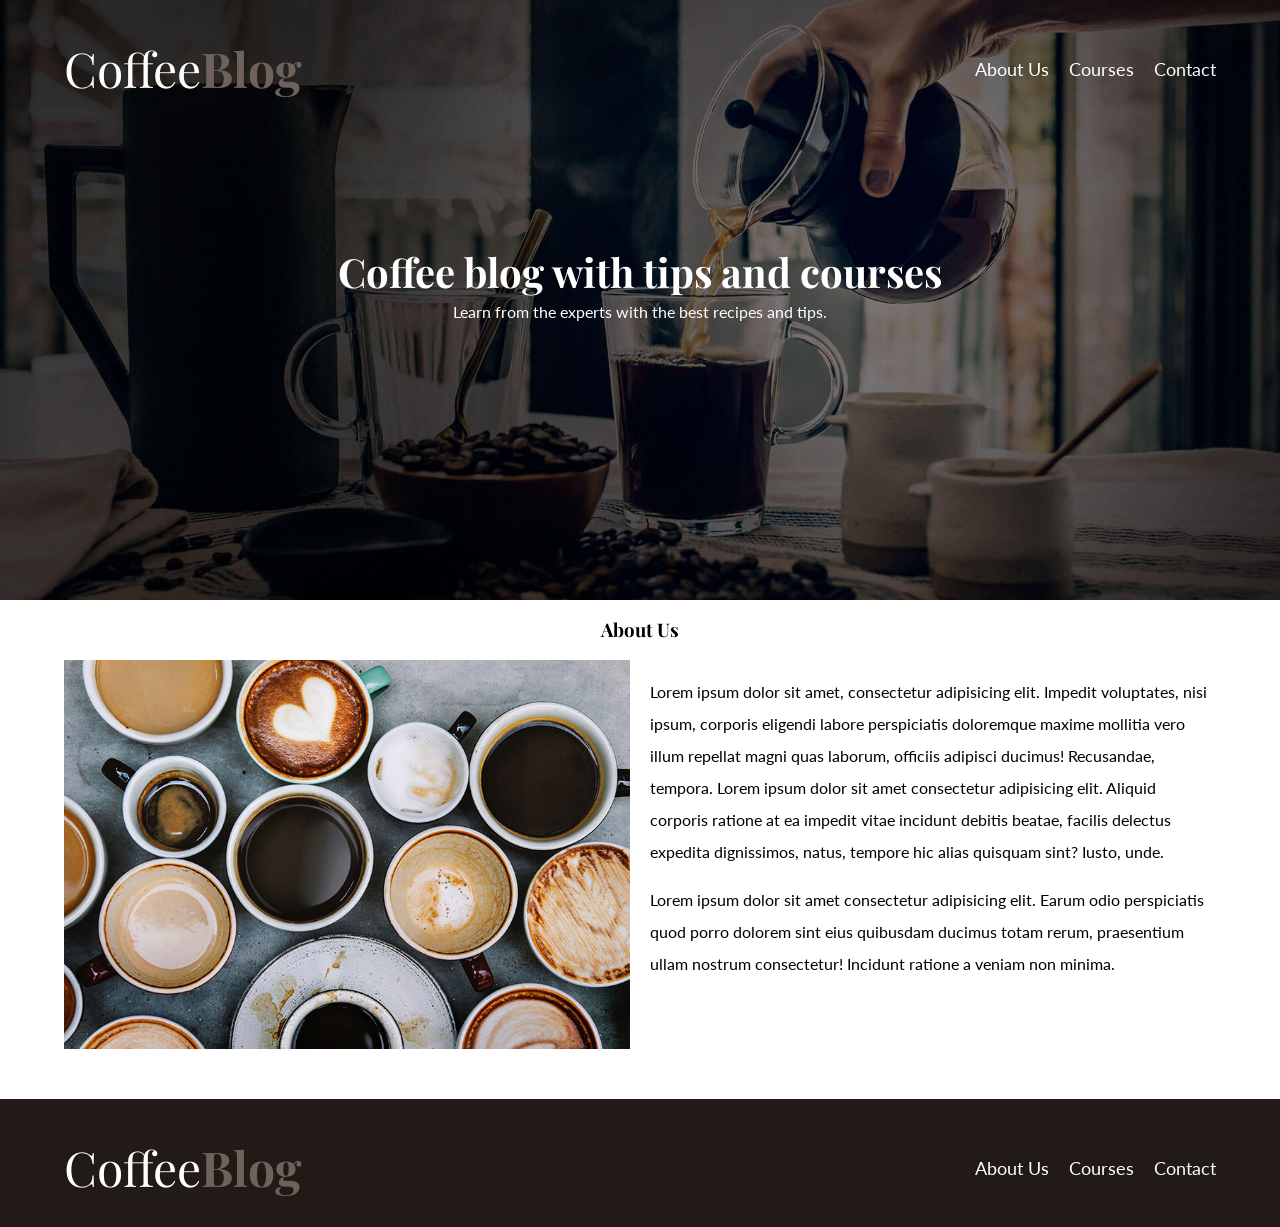
==== about_us.html @ 2da4db18 "feat/Creating-the-AboutUs-page" ====
<!DOCTYPE html>
<html lang="en">
<head>
    <meta charset="UTF-8">
    <meta name="viewport" content="width=device-width, initial-scale=1.0">
    <title>The Coffee Blog</title>
    <link rel="stylesheet" href="style/normalize.css">
    <link href="https://fonts.googleapis.com/css2?family=Lato:wght@400;700;900&family=Playfair+Display:wght@600;700;800&display=swap" rel="stylesheet">
    <link rel="stylesheet" href="style/styles.css">

</head>
<body>
    <header class="header">
            <div class="container">
                <div class="bar">
                    <a class="logo" href="index.html" >
                        <h1 class="logo__name no-margin center-text">Coffee<span class="logo__bold">Blog</span></h1>
                    </a>
                    <nav class="navigation">
                        <a href="about_us.html" class="navigation__link">About Us</a>
                        <a href="courses.html" class="navigation__link">Courses</a>
                        <a href="contact.html" class="navigation__link">Contact</a>
                    </nav>
                </div>
            </div>

        <div class="header__text">
            <h2 class="no-margin">Coffee blog with tips and courses</h2>
            <p class="no-margin">Learn from the experts with the best recipes and tips.</p>
        </div>
    </header>

    <main class="container">
        <h3 class="center-text">About Us</h3>
        <div class="about-us">
            <div class="about-us__image">
                <img src="img/nosotros.jpg" alt="about-us">
            </div>
            <div class="about-us__text">
                <p>Lorem ipsum dolor sit amet, consectetur adipisicing elit. Impedit voluptates, nisi ipsum, corporis eligendi labore perspiciatis doloremque maxime mollitia vero illum repellat magni quas laborum, officiis adipisci ducimus! Recusandae, tempora. Lorem ipsum dolor sit amet consectetur adipisicing elit. Aliquid corporis ratione at ea impedit vitae incidunt debitis beatae, facilis delectus expedita dignissimos, natus, tempore hic alias quisquam sint? Iusto, unde.</p>
                <p>Lorem ipsum dolor sit amet consectetur adipisicing elit. Earum odio perspiciatis quod porro dolorem sint eius quibusdam ducimus totam rerum, praesentium ullam nostrum consectetur! Incidunt ratione a veniam non minima.
                </p>
            </div>
        </div>
    </main>

    <footer class="footer">
        <div class="container">
            <div class="bar">
                    <a class="logo" href="index.html" >
                        <h1 class="logo__name no-margin center-text">Coffee<span class="logo__bold">Blog</span></h1>
                    </a>
                    <nav class="navigation">
                        <a href="about_us.html" class="navigation__link">About Us</a>
                        <a href="courses.html" class="navigation__link">Courses</a>
                        <a href="contact.html" class="navigation__link">Contact</a>
                    </nav>
                </div>
        </div>
    </footer>
</body>
</html>
---- style/styles.css ----
:root {
    --primario: #8B5E3C;
    --primario-oscuro: #4E342E;
    --secundario: #C8956C;
    --acento: #D6A756;

    --oscuro: #211A17;
    --blanco: #FFFFFF;
    --fondo: #F7F2EC;
    --fondo-secundario: #EDE2D5;

    --texto: #2F2926;
    --texto-secundario: #6F625B;

    --font-heading: 'Playfair Display', serif;
    --font-text: 'Lato', sans-serif;
}
html{
    box-sizing: border-box;
    font-size: 62.5%;
}
*, *::before, *:after{
    box-sizing: inherit;
}
body{
    font-family: var(--font-text);
    font-size: 1.6rem;
    line-height: 2;
}
.container{
    width: min(90%, 120rem);
    margin: 0 auto;
}
a{
    text-decoration: none;
}
h1,h2,h3,h4{
    font-family: var(--font-heading);
    line-height: 1.2;
}
h1{
    font-size: 4.8rem;
}
h2{
    font-size: 4rem;
}
h3{
    font-size: 3.2;
}
h4{
    font-size: 2.8;
}
img{
    max-width: 100%;
}
.no-margin{
    margin: 0;
}
.no-padding{
    padding: 0;
}
.center-text{
    text-align: center;
}
.header{
    background-image: url(../img/banner.jpg);
    height: 60rem;
    background-size: cover;
    background-repeat: no-repeat;
    background-position: center center;
}
.header__text{
    text-align: center;
    color: var(--blanco);
    margin-top: 5rem;
}
@media(min-width:768px){
    .header__text{
        margin-top: 15rem;
    }
}
.bar{
    padding-top: 4rem;
}
@media(min-width:768px){
    .bar{
        display: flex;
        justify-content: space-between;
        align-items: center;
    }
}
.logo{
    color: var(--blanco);
}
.logo__name{
    font-weight: 400;
}
.logo__bold{
    font-weight: 700;
    color: var(--texto-secundario);
}

@media(min-width:768px){
    .navigation{
        display: flex;
        gap: 2rem;
    }
}
.navigation__link{
    display: flex;
    text-align: center;
    font-size: 1.8rem;
    color: var(--blanco);
}
@media(min-width:768px){
    .content-main{
        display: grid;
        grid-template-columns: 2fr 1fr;
        column-gap: 4rem;
    }
}
.entry{
    border-bottom: 1px solid var(--texto-secundario);
    margin-bottom: 2rem;
}
.entry:last-of-type{
    border: none;
    margin-bottom: 0;
}
.button{
    display: block;
    font-family: var(--font-heading);
    color: var(--blanco);
    text-align: center;
    padding: 1rem 3rem;
    font-size: 1.4rem;
    text-transform: uppercase;
    font-weight: 700;
    margin-bottom: 2rem;
    border-radius: 1%;
}
@media(min-width:768px){
    .button{
        display: inline-block;
        border-radius: 7%;
    }
}
.button--first{
    background-color: var(--oscuro);
}
.button--secondary{
    background-color: var(--primario);

}
.courses{
    list-style: none;
}
.widget-courses{
    border-bottom: 1px solid var(--texto-secundario);
    margin-bottom: 2rem;
}
.widget-courses:last-of-type{
    border: none;
    margin-bottom: 0;
}
.widget-courses__label{
    font-family: var(--font-text);
    font-weight: bold;
}
.widget-courses__info{
    font-weight: normal;
}
.widget-courses__label,
.widget-courses__info{
    font-size: 1.5rem;
}
.footer{
    background-color: var(--oscuro);
    padding-bottom: 3rem;
    margin-top: 4rem;
}
@media(min-width:768px){
    .about-us{
        display: grid;
        grid-template-columns: repeat(2, 1fr);
        column-gap: 2rem;
    }
}
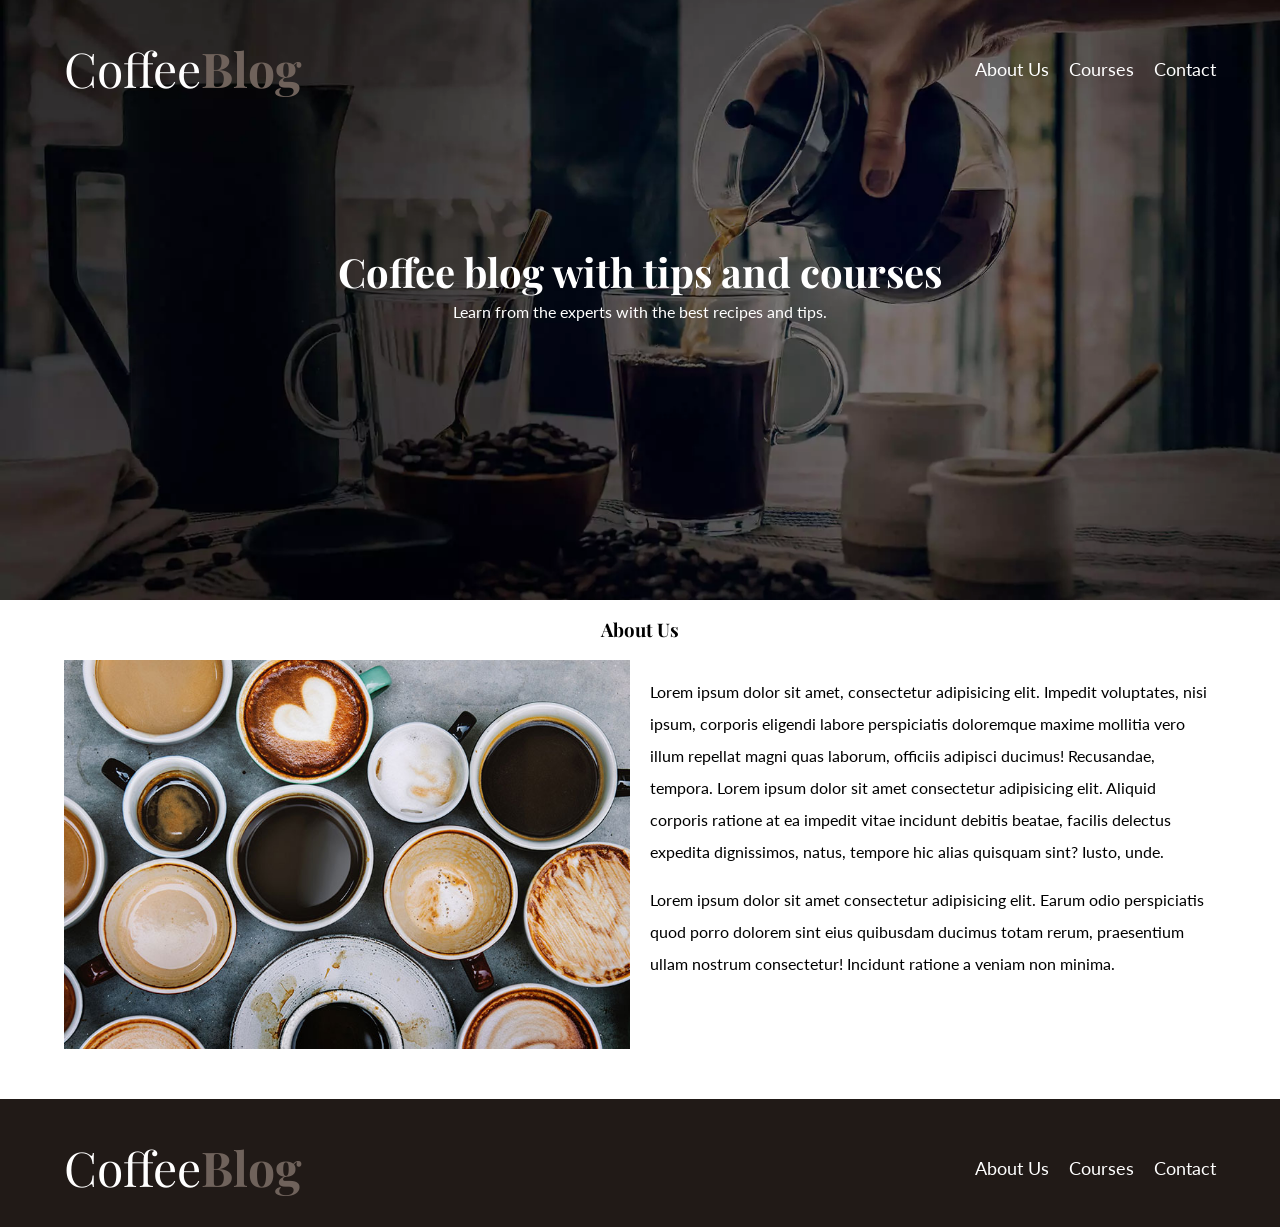
==== commit 77b7b7ca: "Modernizr fixes across all pages" ====
--- a/about_us.html
+++ b/about_us.html
@@ -58,5 +58,6 @@
                 </div>
         </div>
     </footer>
+    <script src="js/modernizr.js"></script>
 </body>
 </html>
--- a/style/styles.css
+++ b/style/styles.css
@@ -62,8 +62,13 @@
 .center-text{
     text-align: center;
 }
+.webp .header{
+    background-image: url(../img/banner.webp) ;
+}
+.no-webp .header{
+    background-image: url(../img/banner.jpg) ;
+}
 .header{
-    background-image: url(../img/banner.jpg);
     height: 60rem;
     background-size: cover;
     background-repeat: no-repeat;
@@ -138,6 +143,10 @@
     font-weight: 700;
     margin-bottom: 2rem;
     border-radius: 1%;
+    border: none;
+}
+.button{
+    cursor: pointer;
 }
 @media(min-width:768px){
     .button{
@@ -185,4 +194,59 @@
         grid-template-columns: repeat(2, 1fr);
         column-gap: 2rem;
     }
+}
+.course{
+    padding: 3rem 0;
+    border-bottom: 1px solid var(--oscuro);
+
+}
+@media(min-width:768px){
+    .course{
+        display: grid;
+        grid-template-columns: 1fr 2fr;
+        column-gap: 2rem;
+    }
+}
+.course:last-of-type{
+    border: none;
+}
+
+.course__label{
+    font-family: var(--font-text);
+    font-weight: bold;
+}
+.course__info{
+    font-weight: normal;
+}
+.course__label,
+.widget-courses__info{
+    font-size: 1.7rem;
+}
+.contact-bg{
+    background-image: url(../img/contacto.jpg);
+    height: 40rem;
+    background-size: cover;
+    background-repeat: no-repeat;
+}
+.form{
+    background-color: var(--blanco);
+    margin: -5rem auto 0 auto;
+    width: 95%;
+    padding: 5rem;
+}
+.field{
+    display: flex;
+    margin-bottom: 2rem;
+}
+.field__label{
+    flex: 0 0 9rem;
+    text-align: right;
+    padding-right: 2rem;
+}
+.field__field{
+    flex: 1;
+    border: 1px solid var(--texto-secundario);
+}
+.field__field--textarea {
+    height: 20rem;
 }
